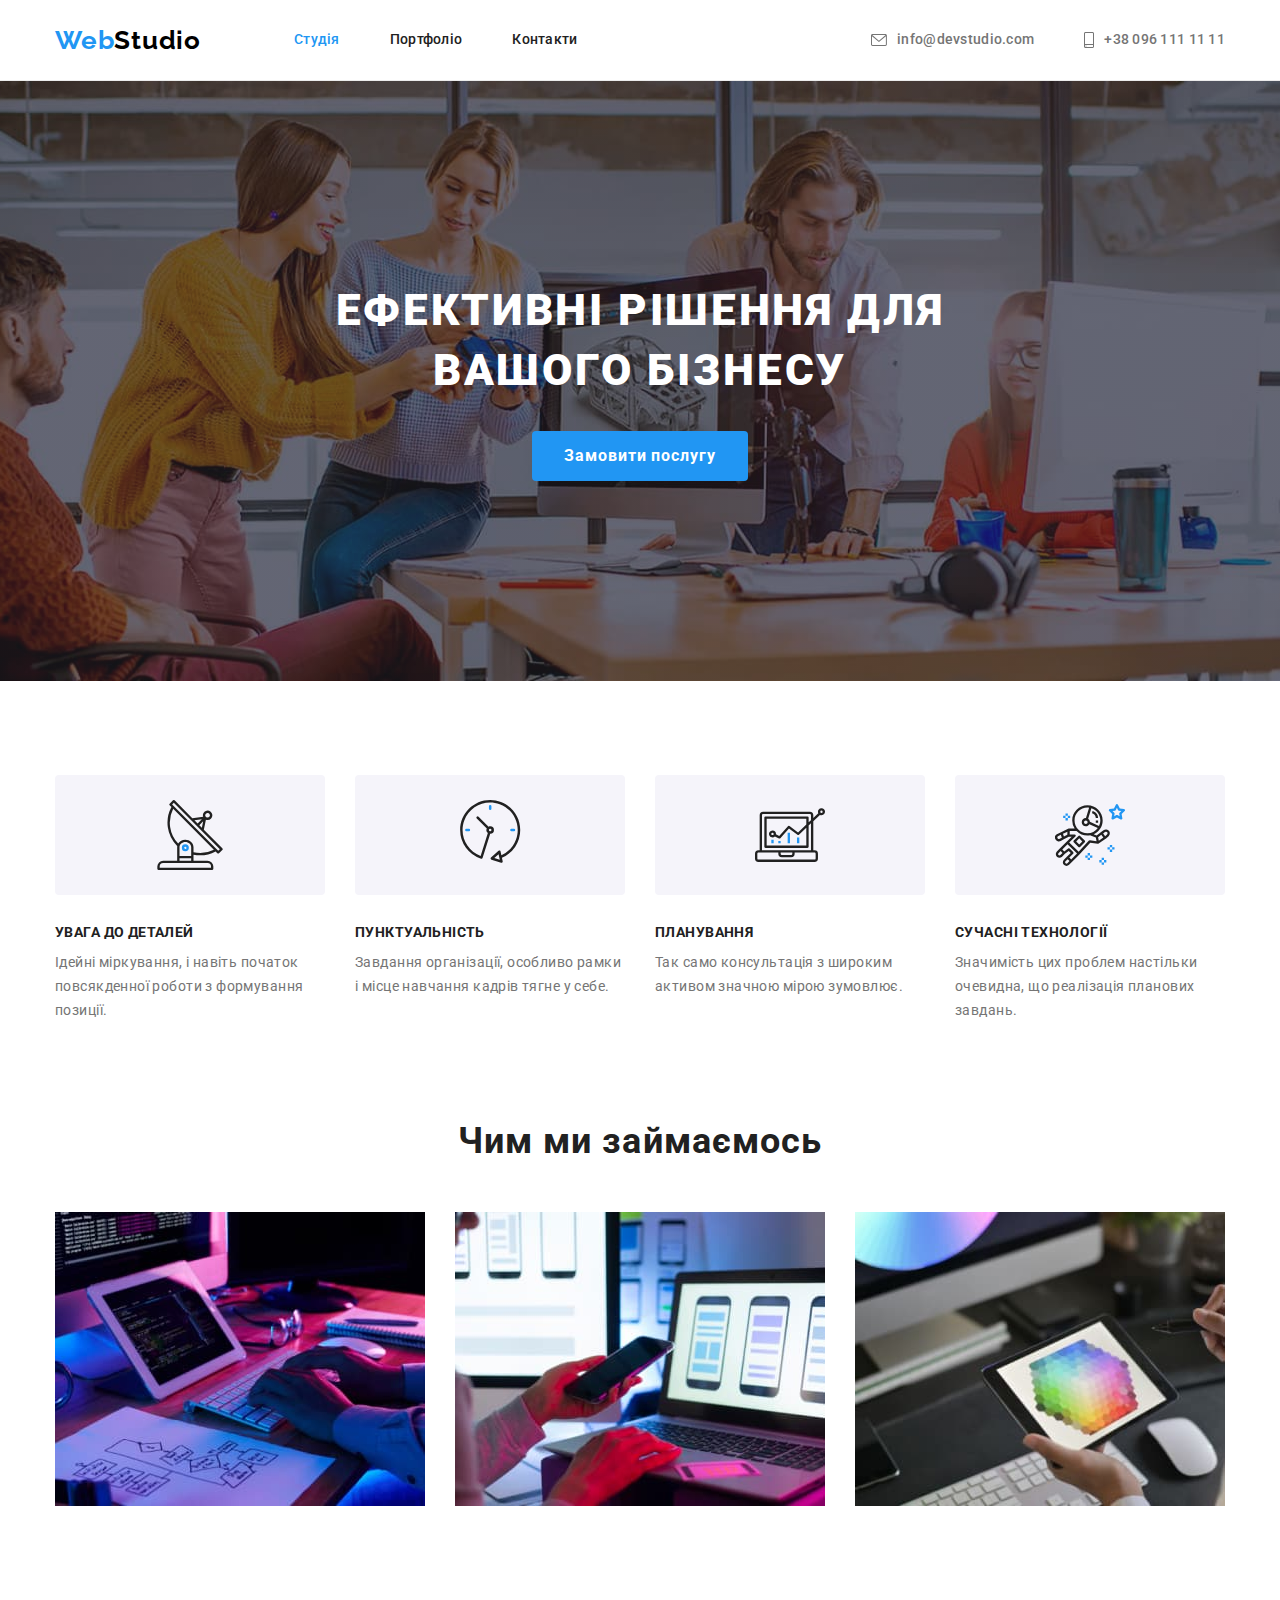
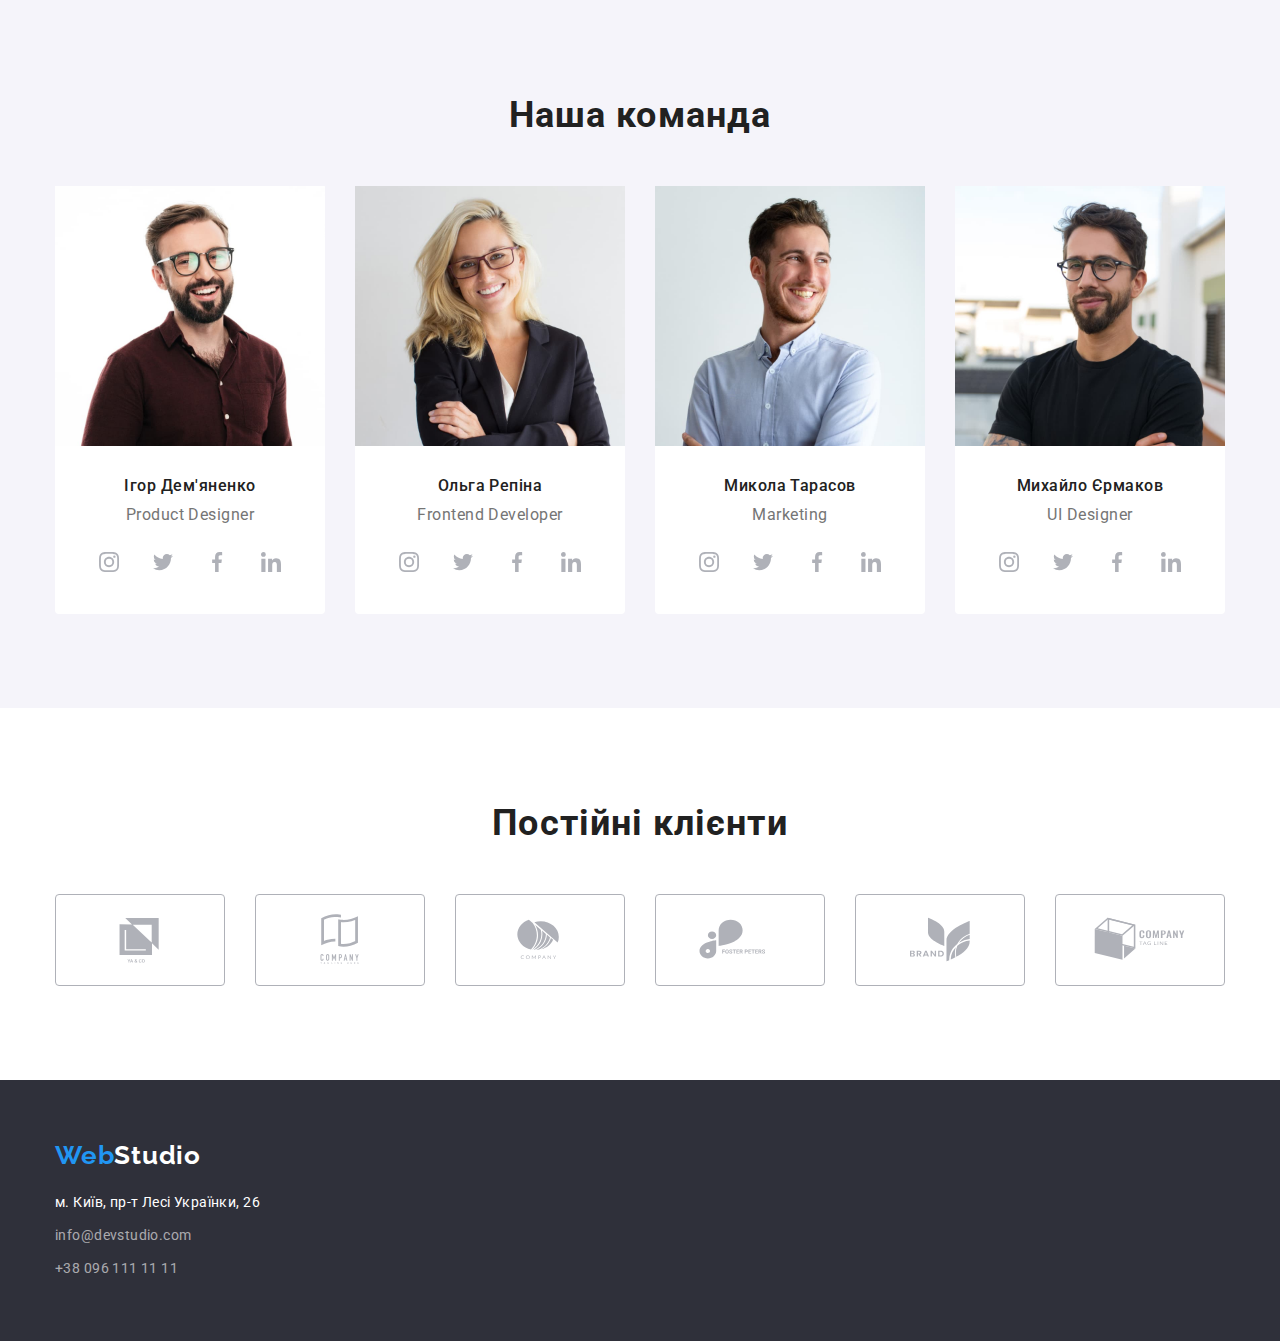
==== index.html @ e76734d2 "v.1" ====
<!DOCTYPE html>
<html lang="uk">
<head>
    <meta charset="UTF-8">
    <meta http-equiv="X-UA-Compatible" content="IE=edge">
    <meta name="viewport" content="width=device-width, initial-scale=1.0">
    <title lang="en">Web Studio</title>
    <link rel="preconnect" href="https://fonts.googleapis.com">
    <link rel="preconnect" href="https://fonts.gstatic.com" crossorigin>
    <link href="https://fonts.googleapis.com/css2?family=Raleway:wght@700&family=Roboto:wght@400;500;700;900&display=swap"
        rel="stylesheet">
    <link rel="stylesheet" href="https://cdn.jsdelivr.net/npm/modern-normalize@1.1.0/modern-normalize.min.css">
    <link rel="stylesheet" href="./css/styles.css" />
</head>

<body>
    <header class="page-header">
        <div class="container page-header-container">
            <a class="logo link" href="./index.html">
                Web<span class="logo-part-header">Studio</span>
            </a>
            
            <nav class="page-nav">
                <ul class="menu list">
                    <li class="menu-item"> <a class="link menu-link current-link" href="./index.html">Студія</a></li>
                    <li class="menu-item"> <a class="link menu-link" href="./portfolio.html">Портфоліо</a></li>
                    <li class="menu-item"> <a class="link menu-link" href="">Контакти</a></li>
                </ul>
            </nav>
            
            <ul class="list contacts">
                <li class="contacts-item">
                    <a class="link contact" href="mailto:info@devstudio.com">
                        <svg class="icon-envelope" width="16" height="12"> 
                            <use href="./images/icons.svg#icon-envelope"></use>
                        </svg>
                    info@devstudio.com
                    </a>
                </li>
                <li class="contacts-item">
                    <a class="link contact" href="tel:+380961111111">
                        <svg class="icon-smartphone" width="10" height="16">
                            <use href="./images/icons.svg#icon-smartphone"></use>
                        </svg>
                    +38 096 111 11 11
                    </a>
                </li>
            </ul>
        </div>
    </header>

    <main>
    
    <section class="hero">
        <div class="container">
            <h1 class="main-title">Ефективні рішення для вашого бізнесу</h1>
            <button class="order-btn" type="button">Замовити послугу</button>
        </div>         
    </section>
   
    <section class="section">
        <div class="container">
            <h2 class="section-title visually-hidden">Особливості</h2>
            <ul class="list features-list">
                <li class="feature-item">
                    <div class="icon-feature">
                        <svg width="70" height="70">
                            <use href="./images/icons.svg#icon-antenna"></use>
                        </svg>
                    </div>
                    <h3 class="feature-title">Увага до деталей</h3>
                    <p class="description feature-desc">Ідейні міркування, і навіть початок повсякденної роботи з формування позиції.</p>
                </li>

                <li class="feature-item">
                    <div class="icon-feature">
                        <svg width="70" height="70">
                            <use href="./images/icons.svg#icon-clock"></use>
                        </svg>
                    </div>                    
                    <h3 class="feature-title">Пунктуальність</h3>
                    <p class="description feature-desc">Завдання організації, особливо рамки і місце навчання кадрів тягне у себе.</p>
                </li>

                <li class="feature-item">
                    <div class="icon-feature">
                        <svg width="70" height="70">
                            <use href="./images/icons.svg#icon-diagram"></use>
                        </svg>
                    </div>                    
                    <h3 class="feature-title">Планування</h3>
                    <p class="description feature-desc">Так само консультація з широким активом значною мірою зумовлює.</p>
                </li>

                <li class="feature-item">
                    <div class="icon-feature">
                        <svg width="70" height="70">
                            <use href="./images/icons.svg#icon-astronaut"></use>
                        </svg>
                    </div>                    
                    <h3 class="feature-title">Сучасні технології</h3>
                    <p class="description feature-desc">Значимість цих проблем настільки очевидна, що реалізація планових завдань.</p>
                </li>
            </ul>
        </div>
        
    </section>

    <section class="section work-field">
        <div class="container">
            <h2 class="section-title">Чим ми займаємось</h2>
            <ul class="list work-field-list">
                <li><img src="./images/index/1.jpg" alt="робота з даними на планшеті" width=370 height="294"></li>
                <li><img src="./images/index/2.jpg" alt="робота за ноутбуком та смартфоном" width=370 height="294"></li>
                <li><img src="./images/index/3.jpg" alt="вибір кольору на екані планшета" width=370 height="294"></li>
           </ul>
        </div>
    </section>

    <section class="section team">
        <div class="container">
            <h2 class="section-title">Наша команда</h2>
            <ul class="list team-members">
                <li class="member">
                    <img src="./images/index/photo_1.jpg" alt="усміхнений чоловік в окулярах та в бордовій сорочці" width="270"
                        height="260">
                    <div class="member-desc">
                        <h3 class="name">Ігор Дем'яненко</h3>
                        <p class="position" lang="en">Product Designer</p>
                        <ul class="social-list list">
                            <li class="social-list-item">
                                <a href="" class="social-list-link">
                                    <svg class="social-list-icon" width="20" height="20">
                                        <use href="./images/icons.svg#icon-instagram"></use>
                                    </svg>
                                </a>
                            </li>
                            <li class="social-list-item">
                                <a href="" class="social-list-link">
                                    <svg class="social-list-icon" width="20" height="20">
                                        <use href="./images/icons.svg#icon-twitter"></use>
                                    </svg>
                                </a>
                            </li>
                            <li class="social-list-item">
                                <a href="" class="social-list-link">
                                    <svg class="social-list-icon" width="20" height="20">
                                        <use href="./images/icons.svg#icon-facebook"></use>
                                    </svg>
                                </a>
                            </li>
                            <li class="social-list-item">
                                <a href="" class="social-list-link">
                                    <svg class="social-list-icon" width="20" height="20">
                                        <use href="./images/icons.svg#icon-linkedin"></use>
                                    </svg>
                                </a>
                            </li>
                        </ul>
                    </div>
                </li>
                <li class="member">
                    <img src="./images/index/photo_2.jpg"
                        alt="усміхнена жінка з білявим волоссям в окулярах, вбрана в діловому стилі" width="270" height="260">
                    <div class="member-desc">
                        <h3 class="name">Ольга Репіна</h3>
                        <p class="position" lang="en">Frontend Developer</p>
                        <ul class="social-list list">
                            <li class="social-list-item">
                                <a href="" class="social-list-link">
                                    <svg class="social-list-icon" width="20" height="20">
                                        <use href="./images/icons.svg#icon-instagram"></use>
                                    </svg>
                                </a>
                            </li>
                            <li class="social-list-item">
                                <a href="" class="social-list-link">
                                    <svg class="social-list-icon" width="20" height="20">
                                        <use href="./images/icons.svg#icon-twitter"></use>
                                    </svg>
                                </a>
                            </li>
                            <li class="social-list-item">
                                <a href="" class="social-list-link">
                                    <svg class="social-list-icon" width="20" height="20">
                                        <use href="./images/icons.svg#icon-facebook"></use>
                                    </svg>
                                </a>
                            </li>
                            <li class="social-list-item">
                                <a href="" class="social-list-link">
                                    <svg class="social-list-icon" width="20" height="20">
                                        <use href="./images/icons.svg#icon-linkedin"></use>
                                    </svg>
                                </a>
                            </li>
                        </ul>
                    </div>

                </li>
            
                <li class="member">
                    <img src="./images/index/photo_3.jpg" alt="усміхнений чоловік в бордовій сорочці" width="270" height="260">
                    <div class="member-desc">
                        <h3 class="name">Микола Тарасов</h3>
                        <p class="position" lang="en">Marketing</p>
                        <ul class="social-list list">
                            <li class="social-list-item">
                                <a href="" class="social-list-link">
                                    <svg class="social-list-icon" width="20" height="20">
                                        <use href="./images/icons.svg#icon-instagram"></use>
                                    </svg>
                                </a>
                            </li>
                            <li class="social-list-item">
                                <a href="" class="social-list-link">
                                    <svg class="social-list-icon" width="20" height="20">
                                        <use href="./images/icons.svg#icon-twitter"></use>
                                    </svg>
                                </a>
                            </li>
                            <li class="social-list-item">
                                <a href="" class="social-list-link">
                                    <svg class="social-list-icon" width="20" height="20">
                                        <use href="./images/icons.svg#icon-facebook"></use>
                                    </svg>
                                </a>
                            </li>
                            <li class="social-list-item">
                                <a href="" class="social-list-link">
                                    <svg class="social-list-icon" width="20" height="20">
                                        <use href="./images/icons.svg#icon-linkedin"></use>
                                    </svg>
                                </a>
                            </li>
                        </ul>
                    </div>
                </li>
            
                <li class="member">
                    <img src="./images/index/photo_4.jpg" alt="усміхнений чоловік в бордовій сорочці" width="270" height="260">
                    <div class="member-desc">
                        <h3 class="name">Михайло Єрмаков</h3>
                        <p class="position" lang="en">UI Designer</p>
                        <ul class="social-list list">
                            <li class="social-list-item">
                                <a href="" class="social-list-link">
                                    <svg class="social-list-icon" width="20" height="20">
                                        <use href="./images/icons.svg#icon-instagram"></use>
                                    </svg>
                                </a>
                            </li>
                            <li class="social-list-item">
                                <a href="" class="social-list-link">
                                    <svg class="social-list-icon" width="20" height="20">
                                        <use href="./images/icons.svg#icon-twitter"></use>
                                    </svg>
                                </a>
                            </li>
                            <li class="social-list-item">
                                <a href="" class="social-list-link">
                                    <svg class="social-list-icon" width="20" height="20">
                                        <use href="./images/icons.svg#icon-facebook"></use>
                                    </svg>
                                </a>
                            </li>
                            <li class="social-list-item">
                                <a href="" class="social-list-link">
                                    <svg class="social-list-icon" width="20" height="20">
                                        <use href="./images/icons.svg#icon-linkedin"></use>
                                    </svg>
                                </a>
                            </li>
                        </ul>
                    </div>
                </li>
            </ul>
        </div>
    </section>
    

    <section class="section clients">
        <div class="container">
            <h2 class="section-title">Постійні клієнти</h2>
            <ul class="list clients-list">
                <li class="clients-list-item">
                    <a href="" class="clients-list-link">
                        <svg width="102" height="60">
                            <use href="./images/icons.svg#icon-logo_cl1"></use>
                        </svg>
                    </a>
                </li>

                <li class="clients-list-item">
                    <a href="" class="clients-list-link">
                        <svg width="102" height="60">
                            <use href="./images/icons.svg#icon-logo_cl2"></use>
                        </svg>
                    </a>
                </li>

                <li class="clients-list-item">
                    <a href="" class="clients-list-link">
                        <svg width="102" height="60">
                            <use href="./images/icons.svg#icon-logo_cl3"></use>
                        </svg>
                    </a>
                </li>

                <li class="clients-list-item">
                    <a href="" class="clients-list-link">
                        <svg width="102" height="60">
                            <use href="./images/icons.svg#icon-logo_cl4"></use>
                        </svg>
                    </a>
                </li>

                <li class="clients-list-item">
                    <a href="" class="clients-list-link">
                        <svg width="102" height="60">
                            <use href="./images/icons.svg#icon-logo_cl5"></use>
                        </svg>
                    </a>
                </li>

                <li class="clients-list-item">
                    <a href="" class="clients-list-link">
                        <svg width="102" height="60">
                            <use href="./images/icons.svg#icon-logo_cl6"></use>
                        </svg>
                    </a>
                </li>
            </ul>
        </div>
    </section>
    </main>

    <footer class="footer">
        <div class="container footer-cont">
            <a class="link logo" href="./index.html">
                Web<span class="logo-part-footer">Studio</span>
            </a>
            
            <address class="address">
                <ul class="list address-list">
                    <li class="address-list-item"><a class="link location" href="https://goo.gl/maps/fPZRtLzm8wP5tE1H6">м. Київ, пр-т Лесі Українки, 26</a></li>
                    <li class="address-list-item"><a class="link contact" href="mailto:info@devstudio.com">info@devstudio.com</a></li>
                    <li class="address-list-item"><a class="link contact" href="tel:+380961111111">+38 096 111 11 11</a></li>
                </ul>
            </address>
        </div>
    </footer>

</body>
</html>
---- css/styles.css ----
:root{
    --main-font: 'Roboto', sans-serif;
    --logo-font: 'Raleway', sans-serif;

    --accent-color: #2196F3;
    --order-btn-hover-color: #188CE8;
    --main-text-color: #212121;
    --muted-text-color: #757575;
    --light-text-color: #FFFFFF;
    --dark-logo-text-color: #000000;
    --mute-logo-transparent-text: rgba(255, 255, 255, 0.6);

    --bg-primary-color: #FFFFFF; 
    --bg-main-dark-color: #2F303A;
    --bg-team-section-color: #F5F4FA;
    --bg-card-color: #FFFFFF;
    --bg-filter-btn: #F5F4FA;

    --card-border-color: #EEEEEE;
    --header-border-color: #ECECEC;

    --icon-color: #AFB1B8;
}

h1,h2,h3,h4,p {
    margin-top: 0;
    margin-bottom: 0;
    margin-block-start: 0;
    margin-block-end: 0;
}

ul, ol {
    margin-top: 0;
    margin-bottom: 0;
    padding-left: 0;
}

img {
    display: block;
    max-width: 100%;
    height: auto;
}

button {
    cursor: pointer;
}

body{
    font-family: var(--main-font);
    background-color: var(--bg-primary-color);
}

.list {
    list-style: none;
}

.link{
    text-decoration: none;
}

/*======COMPONENTS======*/

.page-header {
    border-bottom: 1px solid var(--header-border-color);
}

.container {
    width: 1200px;
    margin-right: auto;
    margin-left: auto;
    padding-right: 15px;
    padding-left: 15px;
}

.page-header-container {
    display: flex;
    align-items: center;
}

.page-header-container > .logo {
    margin-right: 93px;
}

.menu {
    display: flex;
}

.contacts {
    display: flex;
}

.logo{
    font-family: var(--logo-font);
    color: var(--accent-color);
    font-weight: 700;
    font-size: 26px;
    line-height: 1.19;     
    letter-spacing: 0.03em;
}

.logo-part-header {
    color: var(--dark-logo-text-color);
}

.menu-item:not(:last-child){
    margin-right: 50px;
}

.menu-link {
    display: block;
    padding-top: 32px;
    padding-bottom: 32px;

    color: var(--main-text-color);
    font-weight: 500;
    font-size: 14px;
    line-height: 1.14;
    letter-spacing: 0.02em;
}

.current-link{
    color: var(--accent-color);
}

.menu-link:hover,
.menu-link:focus{
    color: var(--accent-color);
}


.contact{
    font-weight: 500;
    font-size: 14px;
    line-height: 1.14;
    letter-spacing: 0.02em;

    color: var(--muted-text-color);
}

.contacts{
    margin-left: auto;
}

.contacts-item:not(:last-child) {
    margin-right: 50px;    
}

.contacts-item > .contact{
    display: flex;
    align-items: center;
}

.icon-envelope {
    margin-right: 10px;
    fill: currentColor;
}

.icon-smartphone{
    margin-right: 10px;
    fill: currentColor;
}

.contacts-item > .link {
    padding-top: 32px;
    padding-bottom: 32px;
}


.section{
    padding-top: 94px;
    padding-bottom: 94px;
}

.hero{
    padding-top: 200px;
    padding-bottom: 200px;
    text-align: center;

    background-color: var(--bg-main-dark-color);
    background-image:   linear-gradient(rgba(47, 48, 58, 0.4),rgba(47, 48, 58, 0.4)), url(../images/index/bg_hero.jpg);
    background-repeat: no-repeat;
    background-position: center;
}

.main-title{
    display: block;
    width: 696px;
    margin-right: auto;
    margin-left: auto;
    margin-bottom: 30px;

    font-weight: 900;
    font-size: 44px;
    line-height: 1.36;
    text-align: center;
    letter-spacing: 0.06em;
    text-transform: uppercase;

    color: var(--light-text-color); 
}

.order-btn{
    margin-right: auto;
    margin-left: auto;
    padding-top: 10px;
    padding-bottom: 10px;
    padding-right: 32px;
    padding-left: 32px;
    
    font-family: inherit;
    font-weight: 700;
    font-size: 16px;
    line-height: 1.88;
    text-align: center;
    display: flex;
    letter-spacing: 0.06em;

    color: var(--light-text-color);

    background-color: var(--accent-color);
    border-radius: 4px;
    border: none;  
}

.order-btn:hover,
.order-btn:focus{
    background-color: var(--order-btn-hover-color);
}


.section-title{
    font-weight: 700;
    font-size: 36px;
    line-height: 1.17;
    text-align: center;
    letter-spacing: 0.03em;
    
    color: var(--main-text-color);
}

.visually-hidden {
    position: absolute;
    width: 1px;
    height: 1px;
    margin: -1px;
    border: 0;
    padding: 0;
    white-space: nowrap;
    clip-path: inset(100%);
    clip: rect(0 0 0 0);
    overflow: hidden;
}

.features-list{
    display: flex;
}

.feature-title{
    margin-bottom: 10px;

    font-weight: 700;
    font-size: 14px;
    line-height: 1.14;
    letter-spacing: 0.03em;
    text-transform: uppercase;
    
    color: var(--main-text-color);
}

.icon-feature {
    display: flex;
    justify-content: center;
    align-items: center;

    width: 270px;
    height: 120px;

    margin-bottom: 30px;
    background-color:var(--bg-filter-btn);
    border-radius: 4px;
}

.description{
    font-size: 14px;
    line-height: 1.71;
    letter-spacing: 0.03em;
    
    color: var(--muted-text-color);
}

.feature-desc{
    width: 270px;
    min-height: 75px;
}

.feature-item:not(:last-child) {
    margin-right: 30px;
}

.work-field{
    padding-top: 0;
}

.section-title{
    margin-bottom: 50px;
}

.work-field-list{
    display: flex;
    flex-wrap: wrap;
    gap: 30px;
}

.team-members{
    display: flex;
    flex-wrap: wrap;
    gap: 30px;
}

.team{
    background-color: var(--bg-team-section-color);
}

.member{
    background-color: var(--bg-card-color);
    border-radius: 0px 0px 4px 4px;
}

.member-desc{
    padding-top: 30px;
    padding-bottom: 30px;
}

.name{
    margin-bottom: 10px;

    font-weight: 500;
    font-size: 16px;
    line-height: 1.19;
    letter-spacing: 0.03em;
    text-align: center;
    
    
    color: var(--main-text-color);
}

.position{
    font-size: 16px;
    line-height: 1.19;
    letter-spacing: 0.03em;
    text-align: center;
    margin-bottom: 16px;
    
    color: var(--muted-text-color);
}

.social-list-link {
    display: flex;
    justify-content: center;
    align-items: center;

    width: 44px;
    height: 44px;
    border-radius: 50%;
    fill: var(--icon-color);
}

.social-list {
    display: flex;
    justify-content: center;
    gap: 10px;
}

.social-list-link:hover,
.social-list-link:focus {
    background-color: var(--accent-color);
    fill: var(--light-text-color);
}

.clients-list-link {
    display: flex;
    justify-content: center;
    align-items: center;

    width: 170px;
    height: 92px;

    border: 1px solid var(--icon-color);
    border-radius: 4px;
    fill: var(--icon-color); 
}

.clients-list {
    display: flex;
    justify-content: center;
    gap: 30px;
}

.clients-list-link:hover,
.clients-list-link:focus {
    fill: var(--accent-color);
    border-color: var(--accent-color);
}

.footer{
    padding-top: 60px;
    padding-bottom: 60px;

    background-color: var(--bg-main-dark-color);
}

.footer-cont > .logo {
    display: block;
    margin-bottom: 20px;
}

.logo-part-footer {
    color: var(--light-text-color);
}

.address {
    font-style: normal;
}

.address-list-item:not(:last-child) {
    margin-bottom: 9px;
}

.location{
    font-weight: 400;
    font-size: 14px;
    line-height: 1.71;
    letter-spacing: 0.03em;
    
    color: var(--light-text-color);
}


.address-list-item > .contact{
    font-weight: 400;
    font-size: 14px;
    line-height: 1.71;
    letter-spacing: 0.03em;
    
    color: var(--mute-logo-transparent-text);
}

.contact:hover,
.contact:focus {
    color: var(--accent-color);
}

.filter-list {
    display: flex;
    flex-wrap: wrap;
    justify-content: center;
    margin-bottom: 50px;
}

.filter-list-item:not(:last-child){
    margin-right: 8px;
}

.filter-btn{
    padding-top: 6px;
    padding-bottom: 6px;
    padding-right: 22px;
    padding-left: 22px;

    font-family: inherit;
    font-weight: 500;
    font-size: 16px;
    line-height: 1.63;
    letter-spacing: 0.03em;
    
    text-align: center;
    
    color: var(--main-text-color);

    background-color: var(--bg-filter-btn);
    border-radius: 4px;
    border: 0;
}

.filter-btn:hover,
.filter-btn:focus{
    color: var(--light-text-color);
    background-color: var(--accent-color);
}

.examples {
    display: flex;
    flex-wrap: wrap;
    gap: 30px;
}

.example-item {
    flex-basis: calc((100% - 60px) / 3);
}

.project-item-wrapper{
   padding-top: 20px;
   padding-bottom: 20px;
   padding-right: 24px;
   padding-left: 24px;
   border: 1px solid var(--card-border-color);
   border-top: none;
}

.project-name{
    margin-bottom: 4px;

    font-weight: 700;
    font-size: 18px;
    line-height: 2;
    letter-spacing: 0.06em;

    color:var(--main-text-color);
}

.project-type{
    font-size: 16px;
    line-height: 1.88;
    letter-spacing: 0.03em;
    
    color: var(--muted-text-color);
}
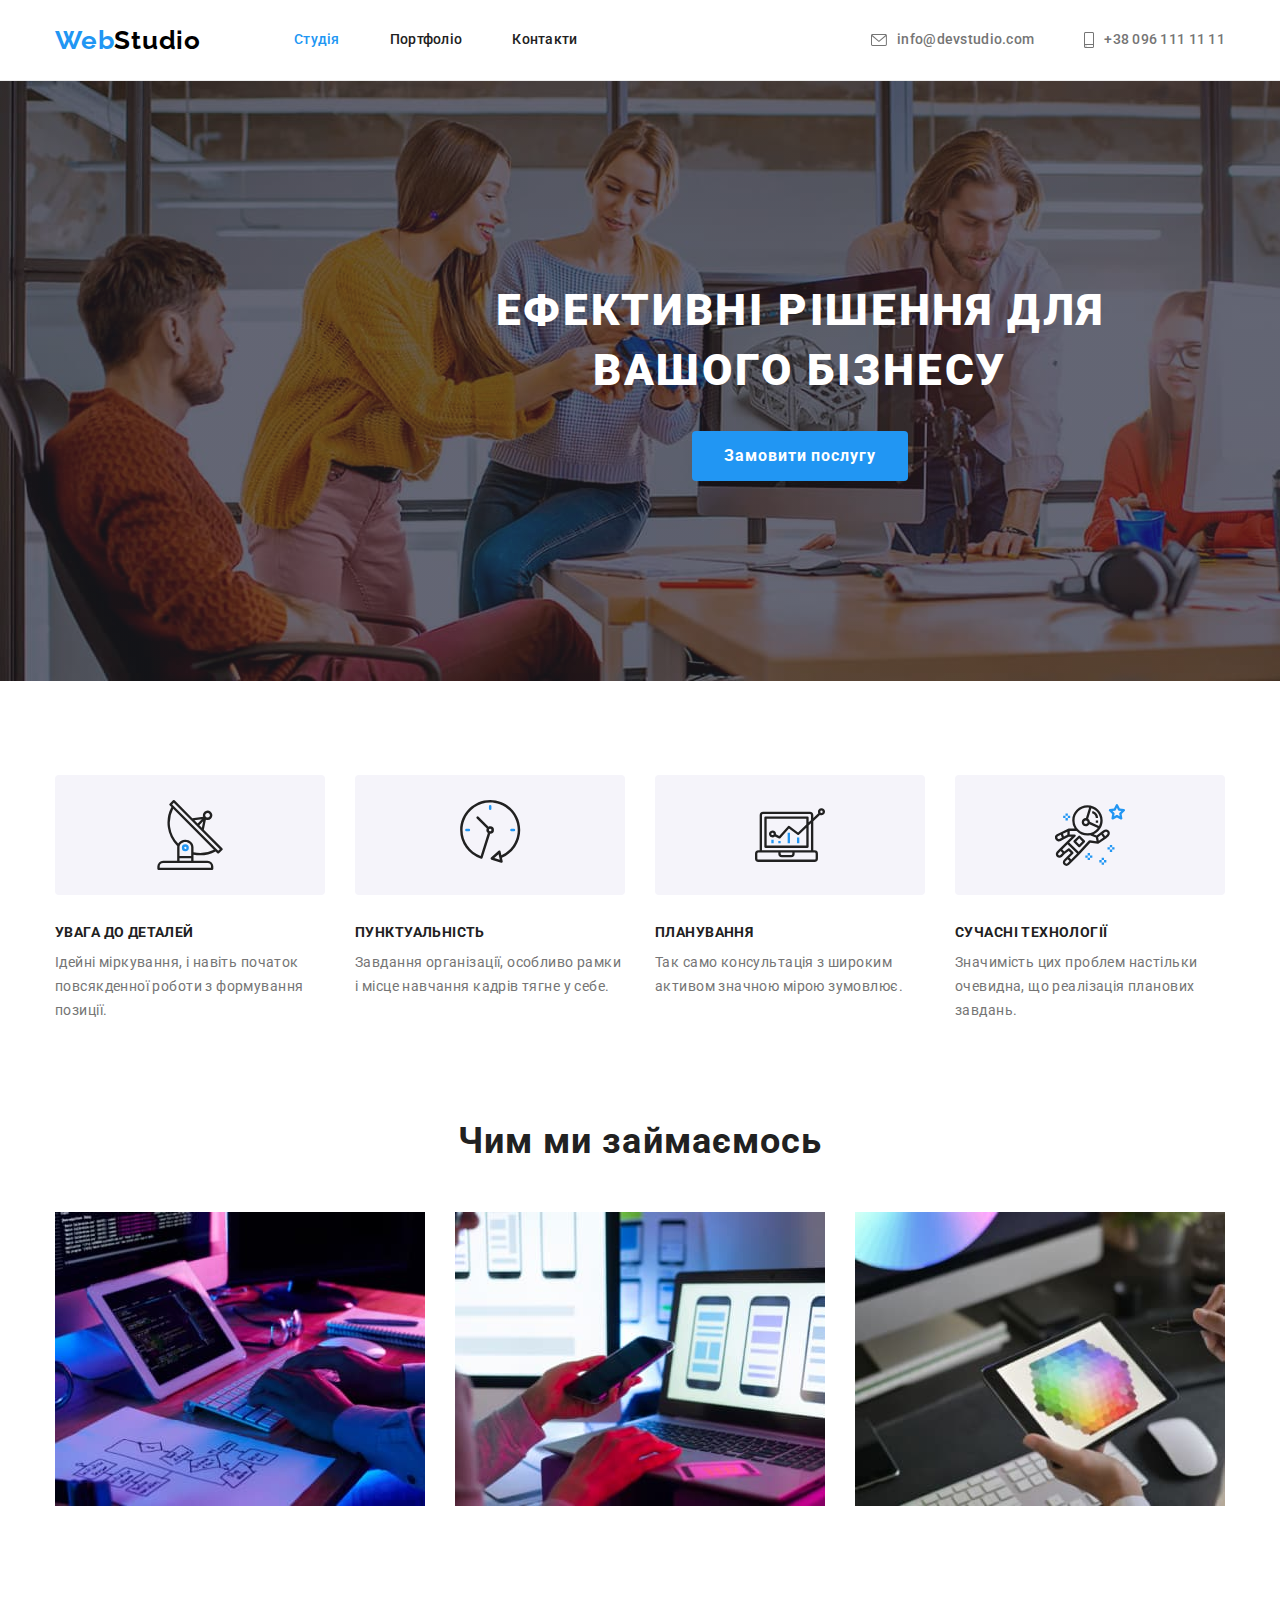
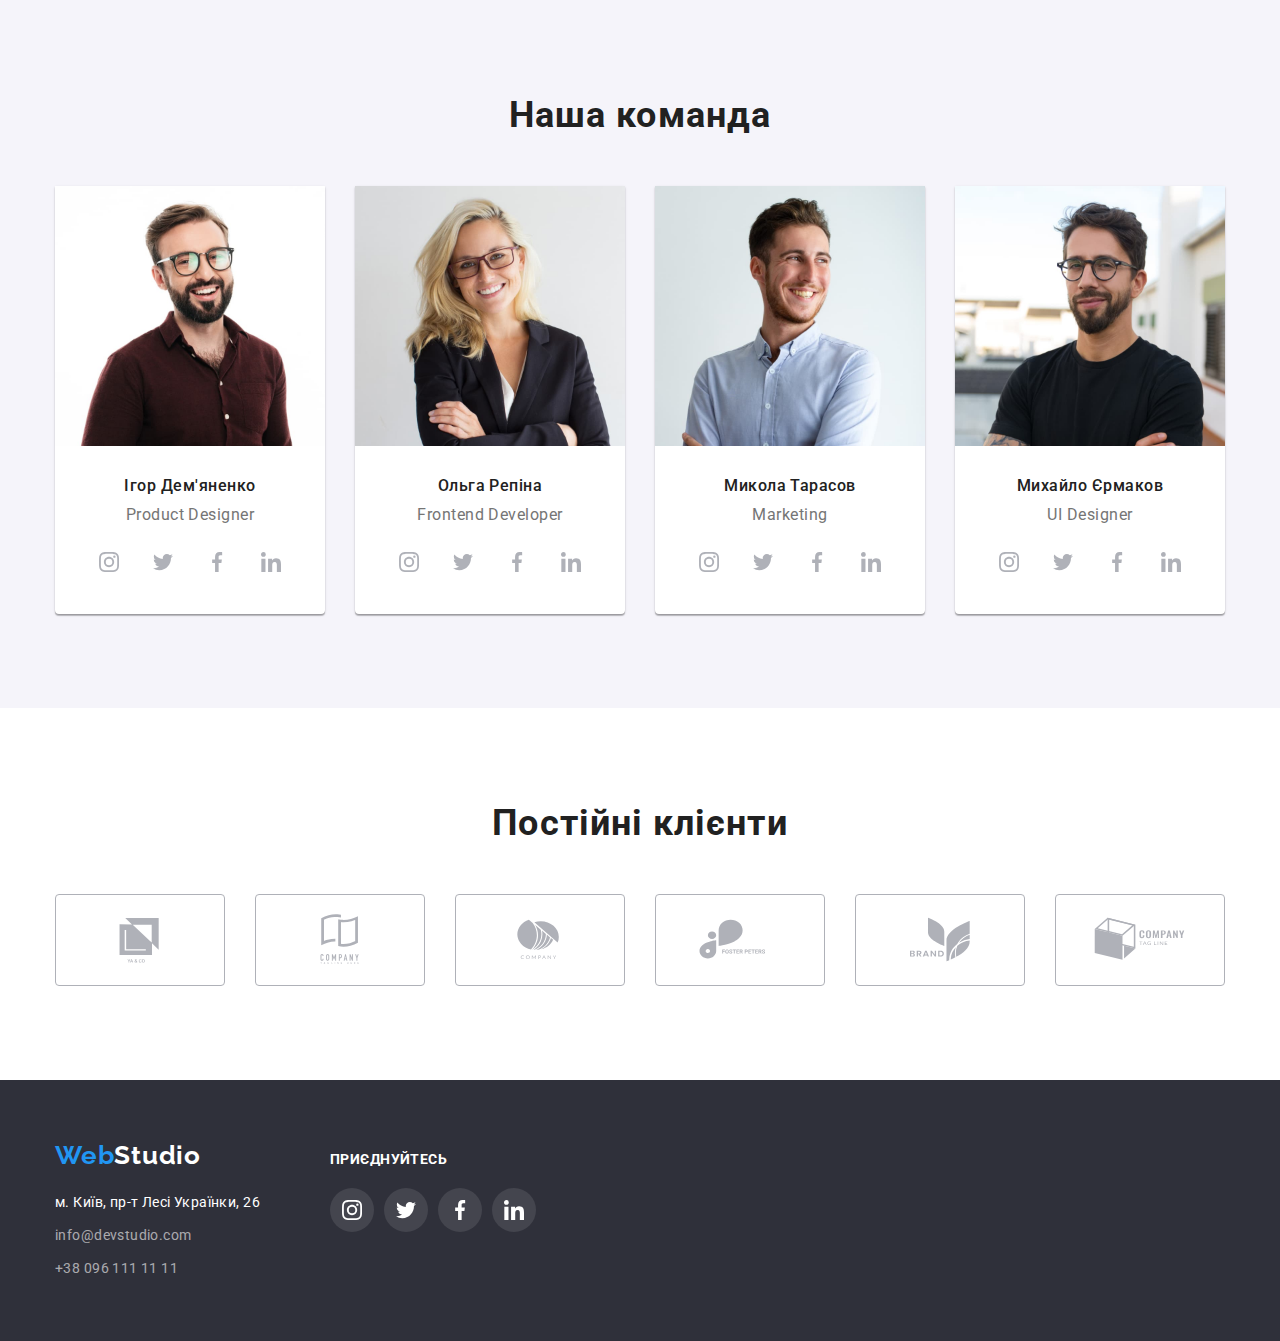
==== commit b15a0845: "v.2" ====
--- a/index.html
+++ b/index.html
@@ -337,17 +337,54 @@
 
     <footer class="footer">
         <div class="container footer-cont">
-            <a class="link logo" href="./index.html">
-                Web<span class="logo-part-footer">Studio</span>
-            </a>
-            
-            <address class="address">
-                <ul class="list address-list">
-                    <li class="address-list-item"><a class="link location" href="https://goo.gl/maps/fPZRtLzm8wP5tE1H6">м. Київ, пр-т Лесі Українки, 26</a></li>
-                    <li class="address-list-item"><a class="link contact" href="mailto:info@devstudio.com">info@devstudio.com</a></li>
-                    <li class="address-list-item"><a class="link contact" href="tel:+380961111111">+38 096 111 11 11</a></li>
+            <div class="address-container">
+                <a class="link logo" href="./index.html">
+                    Web<span class="logo-part-footer">Studio</span>
+                </a>
+                
+                <address class="address">
+                    <ul class="list address-list">
+                        <li class="address-list-item"><a class="link location" href="https://goo.gl/maps/fPZRtLzm8wP5tE1H6">м. Київ, пр-т Лесі Українки, 26</a></li>
+                        <li class="address-list-item"><a class="link contact" href="mailto:info@devstudio.com">info@devstudio.com</a></li>
+                        <li class="address-list-item"><a class="link contact" href="tel:+380961111111">+38 096 111 11 11</a></li>
+                    </ul>
+                </address>
+            </div>
+            
+            <div class="join-us-container">
+                <p class="join-us-text">Приєднуйтесь</p>
+                <ul class="social-list list">
+                    <li class="social-list-item">
+                        <a href="" class="social-list-link join-us-link">
+                            <svg class="social-list-icon" width="20" height="20">
+                                <use href="./images/icons.svg#icon-instagram"></use>
+                            </svg>
+                        </a>
+                    </li>
+                    <li class="social-list-item">
+                        <a href="" class="social-list-link join-us-link">
+                            <svg class="social-list-icon" width="20" height="20">
+                                <use href="./images/icons.svg#icon-twitter"></use>
+                            </svg>
+                        </a>
+                    </li>
+                    <li class="social-list-item">
+                        <a href="" class="social-list-link join-us-link">
+                            <svg class="social-list-icon" width="20" height="20">
+                                <use href="./images/icons.svg#icon-facebook"></use>
+                            </svg>
+                        </a>
+                    </li>
+                    <li class="social-list-item">
+                        <a href="" class="social-list-link join-us-link">
+                            <svg class="social-list-icon" width="20" height="20">
+                                <use href="./images/icons.svg#icon-linkedin"></use>
+                            </svg>
+                        </a>
+                    </li>
                 </ul>
-            </address>
+
+            </div>
         </div>
     </footer>
 
--- a/css/styles.css
+++ b/css/styles.css
@@ -172,6 +172,11 @@
 }
 
 .hero{
+    width: 1600px;
+    height: 600px;
+    margin-right: auto;
+    margin-left: auto;
+
     padding-top: 200px;
     padding-bottom: 200px;
     text-align: center;
@@ -179,7 +184,7 @@
     background-color: var(--bg-main-dark-color);
     background-image:   linear-gradient(rgba(47, 48, 58, 0.4),rgba(47, 48, 58, 0.4)), url(../images/index/bg_hero.jpg);
     background-repeat: no-repeat;
-    background-position: center;
+    
 }
 
 .main-title{
@@ -324,6 +329,7 @@
 .member{
     background-color: var(--bg-card-color);
     border-radius: 0px 0px 4px 4px;
+    box-shadow: 0px 1px 3px rgba(0, 0, 0, 0.12), 0px 1px 1px rgba(0, 0, 0, 0.14), 0px 2px 1px rgba(0, 0, 0, 0.2);
 }
 
 .member-desc{
@@ -354,13 +360,18 @@
     color: var(--muted-text-color);
 }
 
+.social-list-item {
+    display: block;
+    width: 44px;
+    height: 44px;
+}
 .social-list-link {
     display: flex;
     justify-content: center;
     align-items: center;
 
-    width: 44px;
-    height: 44px;
+    width: 100%;
+    height: 100%;
     border-radius: 50%;
     fill: var(--icon-color);
 }
@@ -409,7 +420,7 @@
     background-color: var(--bg-main-dark-color);
 }
 
-.footer-cont > .logo {
+.address-container > .logo {
     display: block;
     margin-bottom: 20px;
 }
@@ -421,6 +432,7 @@
 .address {
     font-style: normal;
 }
+
 
 .address-list-item:not(:last-child) {
     margin-bottom: 9px;
@@ -449,6 +461,35 @@
 .contact:focus {
     color: var(--accent-color);
 }
+
+.join-us-container{
+    margin-top: 12px;
+    width: 206px;
+    height: 80px;
+}
+
+.join-us-text {
+    margin-bottom: 20px;
+
+    font-weight: 700;
+    font-size: 14px;
+    line-height: 1.14;
+    letter-spacing: 0.03em;
+    text-transform: uppercase;
+
+    color: var(--light-text-color);
+}
+
+.join-us-link {
+    background-color: rgba(255, 255, 255, 0.1);
+    fill: var(--bg-card-color);
+}
+
+.footer-cont {
+    display: flex;
+    gap: 70px;
+}
+
 
 .filter-list {
     display: flex;
@@ -486,6 +527,7 @@
 .filter-btn:focus{
     color: var(--light-text-color);
     background-color: var(--accent-color);
+    box-shadow: 0px 3px 1px rgba(0, 0, 0, 0.1), 0px 1px 2px rgba(0, 0, 0, 0.08), 0px 2px 2px rgba(0, 0, 0, 0.12);
 }
 
 .examples {
@@ -496,6 +538,10 @@
 
 .example-item {
     flex-basis: calc((100% - 60px) / 3);
+}
+
+.example-item:hover {
+    box-shadow: 0px 1px 1px rgba(0, 0, 0, 0.12), 0px 4px 4px rgba(0, 0, 0, 0.06), 1px 4px 6px rgba(0, 0, 0, 0.16);
 }
 
 .project-item-wrapper{
